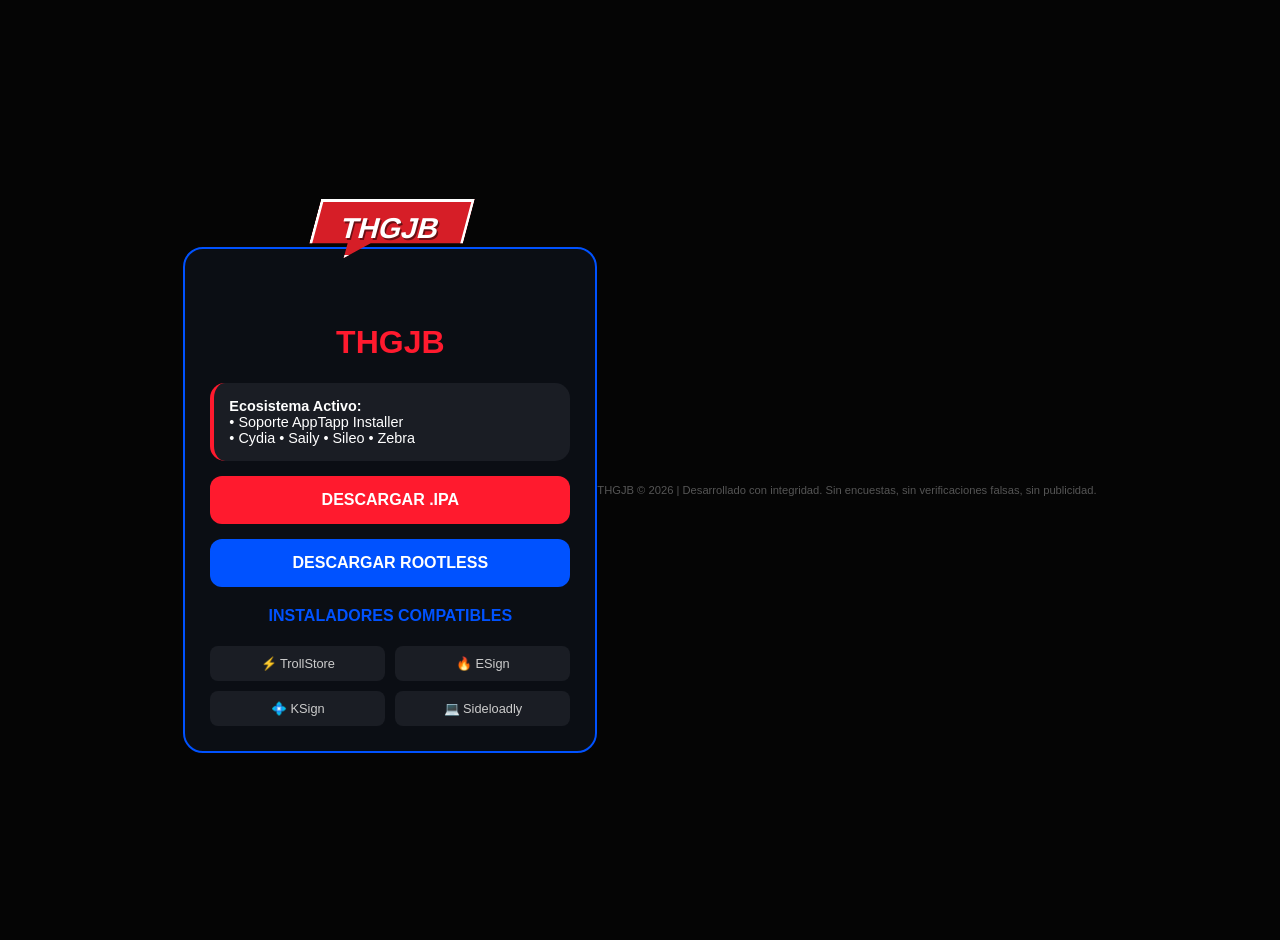
==== docs/index.html @ 843a056d "Organizando estructura en carpeta docs" ====
<!DOCTYPE html>
<html lang="es">
<head>
    <meta charset="UTF-8">
    <meta name="viewport" content="width=device-width, initial-scale=1.0">
    <title>THGJB Oficial</title>
    <style>
        body { background-color: #050505; color: #fff; font-family: sans-serif; display: flex; justify-content: center; align-items: center; min-height: 100vh; margin: 0; padding: 20px; }
        .card { width: 100%; max-width: 360px; background: #0b0e14; border: 2px solid #0052ff; border-radius: 20px; padding: 25px; text-align: center; position: relative; margin-top: 60px; }
        
        /* Logo con estilo de rayo/bocadillo */
        .logo-thgjb {
            position: absolute;
            top: -50px;
            left: 50%;
            transform: translateX(-50%) skewX(-15deg);
            background-color: #d61e27;
            color: #ffffff;
            font-weight: 900;
            font-size: 1.8rem;
            padding: 10px 25px;
            border: 3px solid #ffffff;
            text-shadow: 2px 2px 0px rgba(0,0,0,0.5);
            box-shadow: 0 4px 15px rgba(214, 30, 39, 0.6);
            clip-path: polygon(0% 0%, 100% 0%, 100% 75%, 40% 75%, 25% 100%, 25% 75%, 0% 75%);
            z-index: 10;
        }

        h1 { color: #ff1a2e; margin-top: 50px; font-size: 2rem; }
        .btn { display: block; background: #ff1a2e; color: white; padding: 15px; margin: 15px 0; border-radius: 12px; text-decoration: none; font-weight: bold; font-size: 1rem; border: none; cursor: pointer; }
        .btn-rootless { background: #0052ff; }
        
        .box { background: #1a1d24; padding: 15px; border-radius: 15px; text-align: left; margin: 15px 0; border-left: 4px solid #ff1a2e; font-size: 0.9rem; }
        .grid { display: grid; grid-template-columns: 1fr 1fr; gap: 10px; margin-top: 15px; }
        .inst { background: #1a1d24; padding: 10px; border-radius: 8px; font-size: 0.8rem; color: #ccc; }
    </style>
</head>
<body>

<div class="card">
    <div class="logo-thgjb">THGJB</div>
    <h1>THGJB</h1>
    
    <div class="box">
        <strong>Ecosistema Activo:</strong><br>
        • Soporte AppTapp Installer<br>
        • Cydia • Saily • Sileo • Zebra
    </div>

    <a href="descargas/THGJB.ipa" class="btn">DESCARGAR .IPA</a>
    <a href="descargas/THGJB_rootless.ipa" class="btn btn-rootless">DESCARGAR ROOTLESS</a>

    <h4 style="color:#0052ff; margin-top:20px;">INSTALADORES COMPATIBLES</h4>
    <div class="grid">
        <div class="inst">⚡ TrollStore</div><div class="inst">🔥 ESign</div>
        <div class="inst">💠 KSign</div><div class="inst">💻 Sideloadly</div>
    </div>
</div>

</body>
</html/>
<footer style="text-align: center; color: #555; margin-top: 40px; font-size: 0.7rem;">
    <p>THGJB © 2026 | Desarrollado con integridad. Sin encuestas, sin verificaciones falsas, sin publicidad.</p>
</footer>
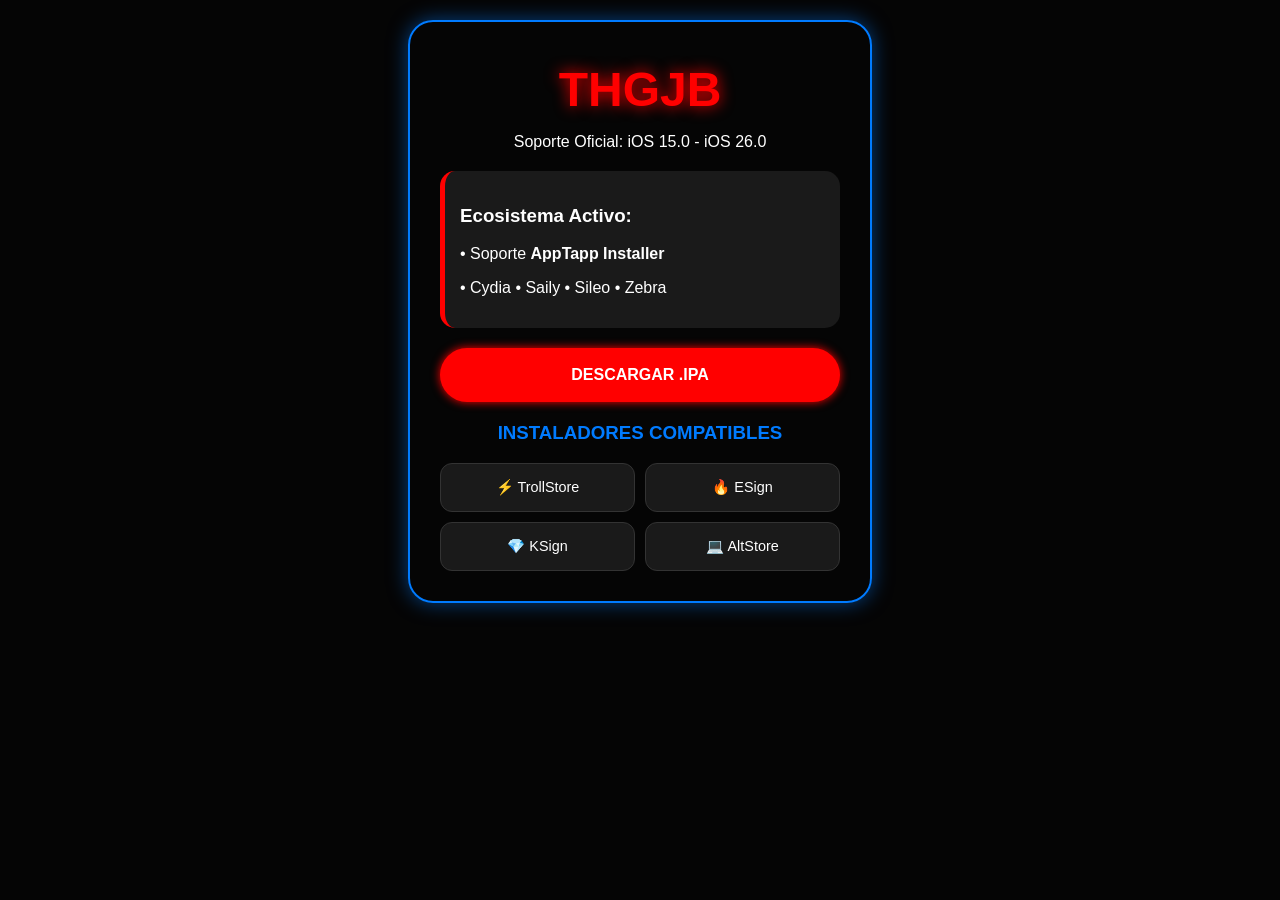
==== commit 57326094: "Moviendo archivos a la carpeta docs para GitHub Pages" ====
--- a/docs/index.html
+++ b/docs/index.html
@@ -3,63 +3,30 @@
 <head>
     <meta charset="UTF-8">
     <meta name="viewport" content="width=device-width, initial-scale=1.0">
-    <title>THGJB Oficial</title>
-    <style>
-        body { background-color: #050505; color: #fff; font-family: sans-serif; display: flex; justify-content: center; align-items: center; min-height: 100vh; margin: 0; padding: 20px; }
-        .card { width: 100%; max-width: 360px; background: #0b0e14; border: 2px solid #0052ff; border-radius: 20px; padding: 25px; text-align: center; position: relative; margin-top: 60px; }
-        
-        /* Logo con estilo de rayo/bocadillo */
-        .logo-thgjb {
-            position: absolute;
-            top: -50px;
-            left: 50%;
-            transform: translateX(-50%) skewX(-15deg);
-            background-color: #d61e27;
-            color: #ffffff;
-            font-weight: 900;
-            font-size: 1.8rem;
-            padding: 10px 25px;
-            border: 3px solid #ffffff;
-            text-shadow: 2px 2px 0px rgba(0,0,0,0.5);
-            box-shadow: 0 4px 15px rgba(214, 30, 39, 0.6);
-            clip-path: polygon(0% 0%, 100% 0%, 100% 75%, 40% 75%, 25% 100%, 25% 75%, 0% 75%);
-            z-index: 10;
-        }
-
-        h1 { color: #ff1a2e; margin-top: 50px; font-size: 2rem; }
-        .btn { display: block; background: #ff1a2e; color: white; padding: 15px; margin: 15px 0; border-radius: 12px; text-decoration: none; font-weight: bold; font-size: 1rem; border: none; cursor: pointer; }
-        .btn-rootless { background: #0052ff; }
-        
-        .box { background: #1a1d24; padding: 15px; border-radius: 15px; text-align: left; margin: 15px 0; border-left: 4px solid #ff1a2e; font-size: 0.9rem; }
-        .grid { display: grid; grid-template-columns: 1fr 1fr; gap: 10px; margin-top: 15px; }
-        .inst { background: #1a1d24; padding: 10px; border-radius: 8px; font-size: 0.8rem; color: #ccc; }
-    </style>
+    <title>THGJB</title>
+    <link rel="stylesheet" href="style.css">
 </head>
 <body>
+    <div class="container">
+        <h1>THGJB</h1>
+        <p>Soporte Oficial: iOS 15.0 - iOS 26.0</p>
+        
+        <div class="ecosystem-box">
+            <h3>Ecosistema Activo:</h3>
+            <p>• Soporte <b>AppTapp Installer</b></p>
+            <p>• Cydia • Saily • Sileo • Zebra</p>
+        </div>
 
-<div class="card">
-    <div class="logo-thgjb">THGJB</div>
-    <h1>THGJB</h1>
-    
-    <div class="box">
-        <strong>Ecosistema Activo:</strong><br>
-        • Soporte AppTapp Installer<br>
-        • Cydia • Saily • Sileo • Zebra
+        <a href="downloads/THGJB.ipa" class="main-button">DESCARGAR .IPA</a>
+
+        <h3 style="color: #007bff; margin-top: 20px;">INSTALADORES COMPATIBLES</h3>
+        <div class="app-grid">
+            <a href="#" class="app-card">⚡ TrollStore</a>
+            <a href="#" class="app-card">🔥 ESign</a>
+            <a href="#" class="app-card">💎 KSign</a>
+            <a href="#" class="app-card">💻 AltStore</a>
+        </div>
     </div>
+</body>
+</html>
 
-    <a href="descargas/THGJB.ipa" class="btn">DESCARGAR .IPA</a>
-    <a href="descargas/THGJB_rootless.ipa" class="btn btn-rootless">DESCARGAR ROOTLESS</a>
-
-    <h4 style="color:#0052ff; margin-top:20px;">INSTALADORES COMPATIBLES</h4>
-    <div class="grid">
-        <div class="inst">⚡ TrollStore</div><div class="inst">🔥 ESign</div>
-        <div class="inst">💠 KSign</div><div class="inst">💻 Sideloadly</div>
-    </div>
-</div>
-
-</body>
-</html/>
-<footer style="text-align: center; color: #555; margin-top: 40px; font-size: 0.7rem;">
-    <p>THGJB © 2026 | Desarrollado con integridad. Sin encuestas, sin verificaciones falsas, sin publicidad.</p>
-</footer>
-
--- a/docs/style.css
+++ b/docs/style.css
@@ -0,0 +1,8 @@
+body { background-color: #050505; color: white; font-family: sans-serif; display: flex; justify-content: center; padding: 20px; margin: 0; }
+.container { border: 2px solid #007bff; border-radius: 25px; padding: 30px; width: 100%; max-width: 400px; text-align: center; box-shadow: 0 0 20px rgba(0, 123, 255, 0.5); }
+h1 { color: #ff0000; text-shadow: 0 0 15px red; font-size: 3em; margin: 10px 0; }
+.ecosystem-box { background: #1a1a1a; padding: 15px; border-radius: 15px; border-left: 5px solid #ff0000; text-align: left; margin: 20px 0; }
+.main-button { background-color: #ff0000; color: white; padding: 18px 40px; border-radius: 50px; text-decoration: none; display: block; margin: 20px 0; font-weight: bold; box-shadow: 0 0 10px #ff0000; }
+.app-grid { display: grid; grid-template-columns: 1fr 1fr; gap: 10px; }
+.app-card { background: #1a1a1a; padding: 15px; border-radius: 12px; text-decoration: none; color: white; border: 1px solid #333; font-size: 0.9em; }
+
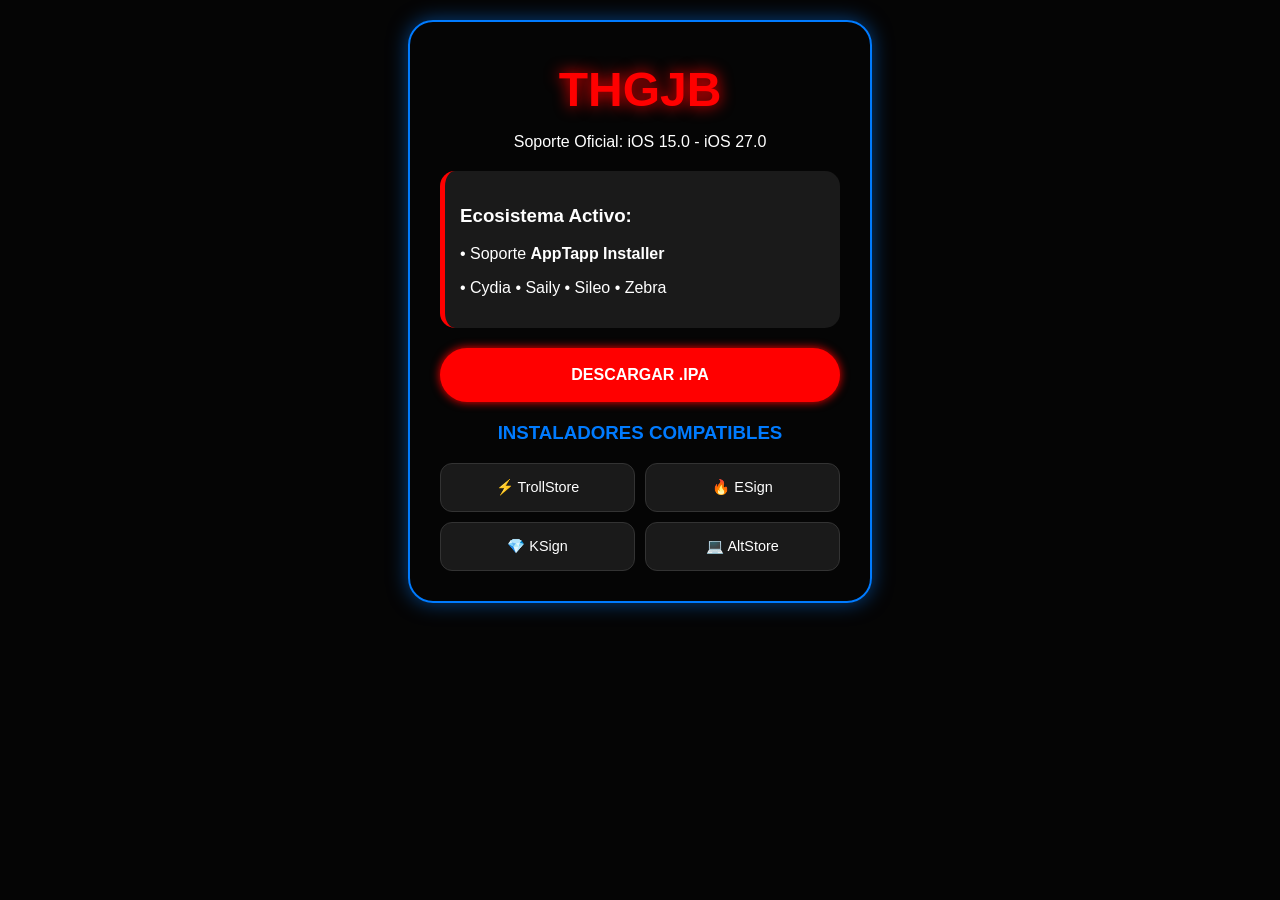
==== commit 9dc102a7: "Resuelto conflicto y actualizado a iOS 27.0" ====
--- a/docs/index.html
+++ b/docs/index.html
@@ -9,8 +9,8 @@
 <body>
     <div class="container">
         <h1>THGJB</h1>
-        <p>Soporte Oficial: iOS 15.0 - iOS 26.0</p>
-        
+        <p>Soporte Oficial: iOS 15.0 - iOS 27.0</p>
+
         <div class="ecosystem-box">
             <h3>Ecosistema Activo:</h3>
             <p>• Soporte <b>AppTapp Installer</b></p>
